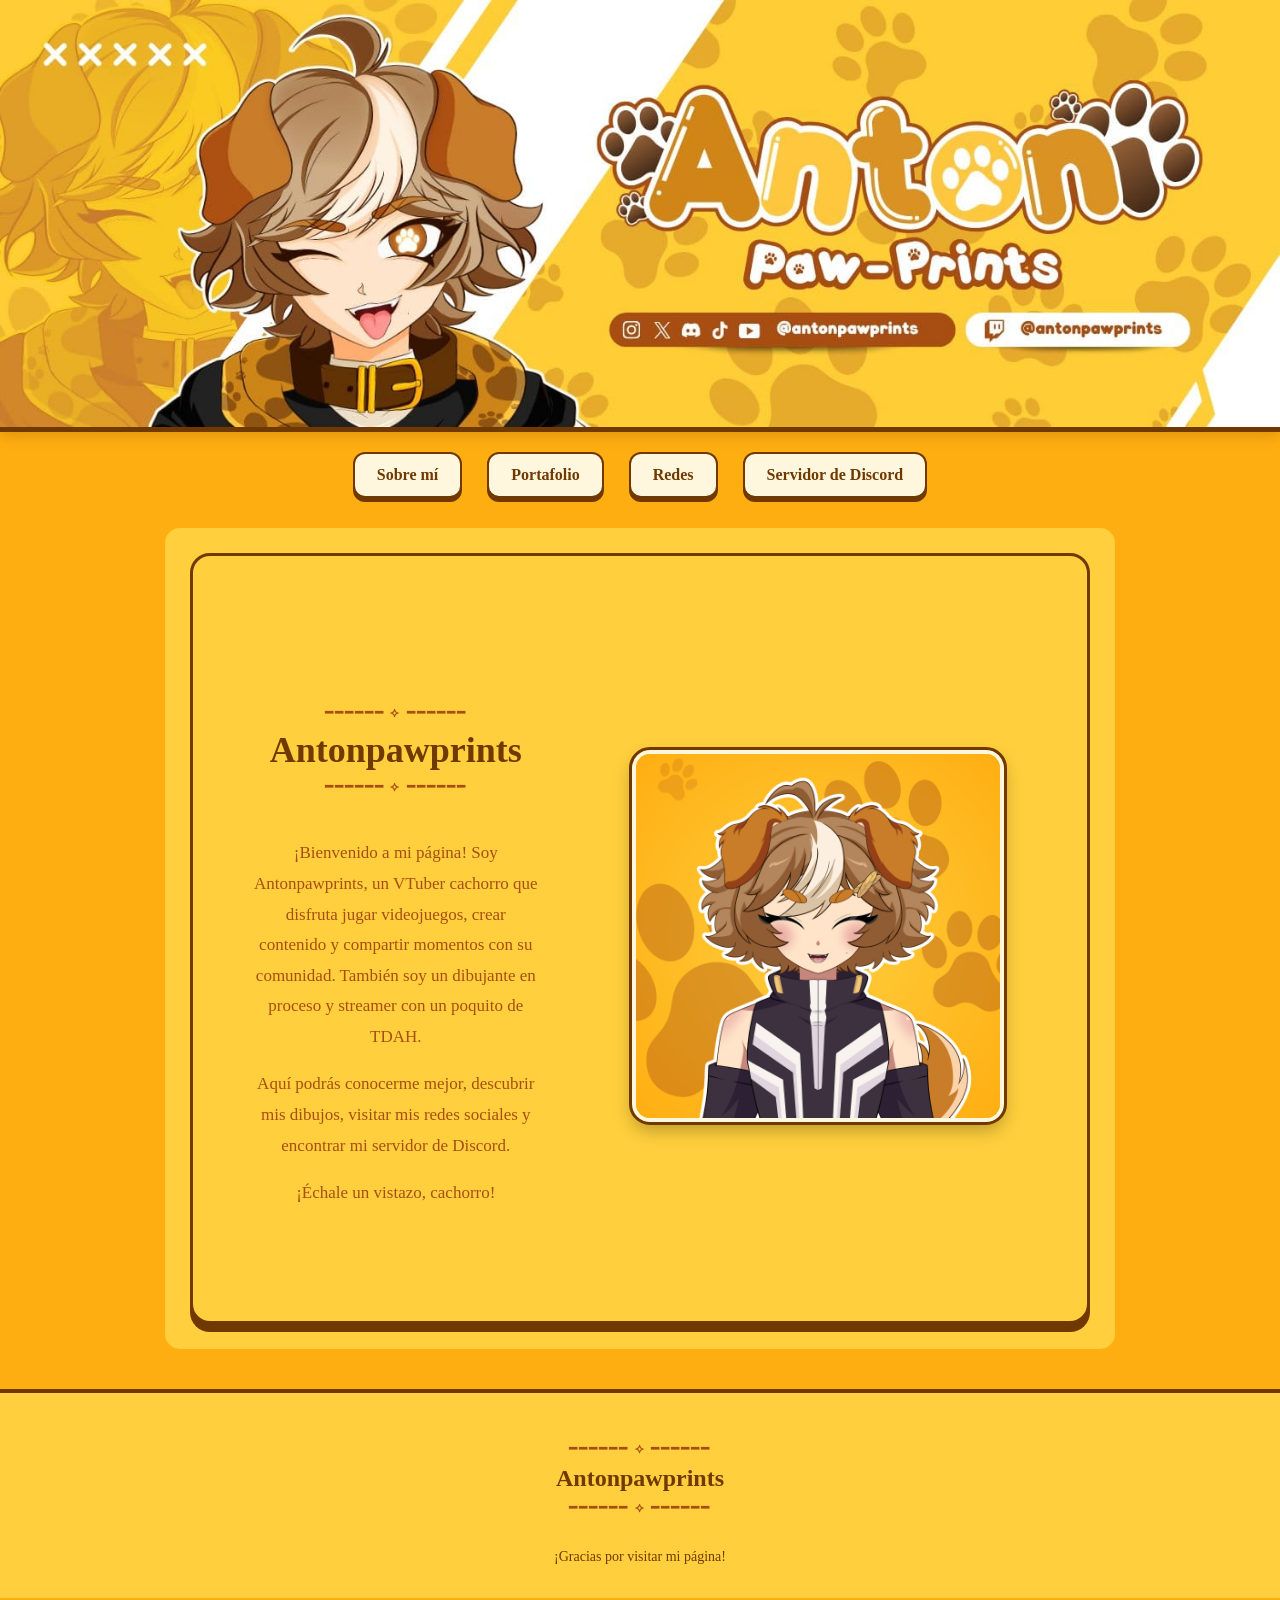
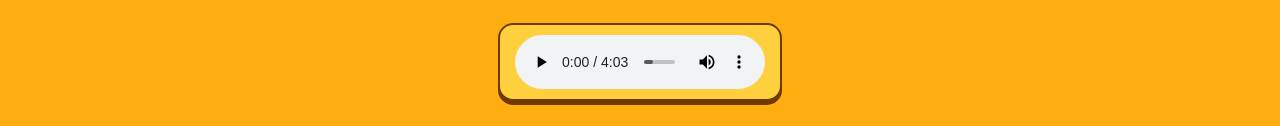
==== Inicio.html @ d08b6f0b "Rename index.html to Inicio.html" ====
<!DOCTYPE html>
<html lang="es">
<head>
    <meta charset="UTF-8">
    <meta name="viewport" content="width=device-width, initial-scale=1.0">
    <title>Antonpawprints | Inicio</title>
    <link rel="stylesheet" href="style.css">
</head>
<body>

    <header>
        <nav>
            <img src="Imagenes/banner.jpeg" alt="Banner principal">
            <a href="sobre-mi.html">Sobre mí</a>
            <a href="portafolio.html">Portafolio</a>
            <a href="redes.html">Redes</a>
            <a href="servidor-discord.html">Servidor de Discord</a>
        </nav>
    </header>

    <section id="inicio">

        <div class="presentacion">

            <div class="informacion">
                <h2>Antonpawprints</h2>

                <p>
                    ¡Bienvenido a mi página!
                    Soy Antonpawprints, un VTuber cachorro que disfruta
                    jugar videojuegos, crear contenido y compartir momentos
                    con su comunidad. También soy un dibujante en proceso
                    y streamer con un poquito de TDAH.
                </p>

                <p>
                    Aquí podrás conocerme mejor, descubrir mis dibujos,
                    visitar mis redes sociales y encontrar mi servidor
                    de Discord.
                </p>

                <p>
                    ¡Échale un vistazo, cachorro!
                </p>
            </div>

            <div class="imagen-principal">
                <img src="Imagenes/VTuber.jpg" alt="Modelo VTuber de Antonpawprints">
            </div>

        </div>

    </section>

    <footer>
    <h2>Antonpawprints</h2>
    <p>¡Gracias por visitar mi página!</p>
    </footer>

    <div class="reproductor">
        <audio controls loop>
            <source src="specialist(MP3_320K).mp3" type="audio/mpeg">
            Tu navegador no puede reproducir este audio.
        </audio>
    </div>

</body>
</html>
---- style.css ----
:root {
    --amarillo: #ffcf3d;
    --mostaza: #ffae11;
    --marron: #a84e13;
    --marron-oscuro: #6f3900;
    --crema: #fff7dd;
}

body {
    background-color: var(--mostaza);
    color: var(--marron-oscuro);
    margin: 0;
    padding: 0;
}

header {
    background-color: transparent;
    text-align: center;
    padding: 0;
}

header img {
    width: 100%;
    height: auto;
    object-fit: cover;
    display: block;
    border-bottom: 5px solid var(--marron-oscuro);
    box-shadow: 0 5px 12px rgba(111, 57, 0, 0.20);
}

header nav {
    display: flex;
    justify-content: center;
    align-items: center;
    flex-wrap: wrap;
    gap: 15px;
}

header nav a {
    display: inline-block;
    background-color: var(--crema);
    color: var(--marron-oscuro);
    border: 2px solid var(--marron-oscuro);
    border-radius: 12px;
    padding: 12px 22px;
    font-weight: bold;
    margin: 5px;
    text-decoration: none;
    box-shadow: 0 4px 0 var(--marron-oscuro);
    transition: all 0.25s ease;
}

header nav a:hover {
    background-color: var(--mostaza);
    color: var(--marron-oscuro);
    transform: translateY(-3px);
    box-shadow: 0 7px 0 var(--marron-oscuro);
}

section {
    background-color: var(--amarillo);
    margin: 25px auto;
    padding: 25px;
    max-width: 900px;
    border-radius: 15px;
}

section h2 {
    color: var(--marron-oscuro);
    text-align: center;
}

section p {
    color: var(--marron);
    line-height: 1.6;
    text-align: center;
}

h2 {
    position: relative;
    text-align: center;
    color: var(--marron-oscuro);
    padding: 15px 0;
}

h2::before,
h2::after {
    content: "━━━━━━ ⟡ ━━━━━━";
    display: block;
    color: var(--marron);
    font-size: 13px;
    letter-spacing: 2px;
    margin: 8px auto;
}

.introduccion {
    background-color: var(--amarillo);
    border: 3px solid var(--marron-oscuro);
    padding: 30px;
    border-radius: 22px;
    text-align: center;
    max-width: 700px;
    margin: 30px auto;
    box-shadow: 0 7px 0 var(--marron-oscuro);
    box-sizing: border-box;
}

#sobre-mi,
#portafolio,
#redes,
#servidor-discord {
    background-color: transparent;
}

/* Inicio */
.presentacion {
    border: 3px solid var(--marron-oscuro);
    display: flex;
    align-items: center;
    gap: 40px;
    min-height: 75vh;
    padding: 45px;
    background-color: var(--amarillo);
    border-radius: 20px;
    box-shadow: 0 8px 0 var(--marron-oscuro);
    position: relative;
    overflow: hidden;
}

.informacion {
    width: 40%;
    padding: 15px;
}

.informacion h2 {
    color: var(--marron-oscuro);
    font-size: 36px;
    margin-bottom: 20px;
}

.informacion p {
    color: var(--marron);
    font-size: 17px;
    line-height: 1.8;
    margin-bottom: 15px;
}

.imagen-principal {
    width: 60%;
    text-align: center;
    padding: 10px;
}

.imagen-principal img {
    width: 85%;
    height: auto;
    display: inline-block;
    border-radius: 18px;
    border: 4px solid var(--crema);
    outline: 3px solid var(--marron-oscuro);
    box-shadow: 0 8px 18px #00000044;
    transition: transform 0.3s ease;
}

.imagen-principal img:hover {
    transform: scale(1.02);
}

/*Sobre mí*/
#sobre-mi .introduccion {
    padding: 30px;
    background-color: var(--amarillo);
    border: 3px solid var(--marron-oscuro);
    border-radius: 22px;
    box-shadow: 0 7px 0 var(--marron-oscuro);
}

#sobre-mi .introduccion h2 {
    font-size: 30px;
    margin-bottom: 25px;
}

#sobre-mi .introduccion p {
    color: var(--marron-oscuro);
    font-size: 17px;
    line-height: 1.9;
    max-width: 600px;
    margin: 15px auto;
}

.introduccion img {
    display: block;
    width: 100%;
    max-width: 350px;
    height: auto;
    object-fit: contain;
    margin: 25px auto 10px;
    border: 4px solid var(--crema);
    border-radius: 15px;
    outline: 2px solid var(--marron-oscuro);
    box-shadow: 0 6px 14px rgba(111, 57, 0, 0.20);
}

#sobre-mi .horario {
    background-color: var(--amarillo);
    margin-top: 35px;
}

.horario {
    background-color: var(--amarillo);
    border: 3px solid var(--marron-oscuro);
    padding: 30px;
    border-radius: 20px;
    max-width: 700px;
    margin: 30px auto;
    text-align: center;
    box-shadow: 0 7px 0 var(--marron-oscuro);
}

.horario img {
    display: block;
    width: 100%;
    max-width: 700px;
    height: auto;
    margin: 15px auto 0;
    border: 3px solid var(--crema);
    border-radius: 12px;
    box-shadow: 0 5px 12px rgba(0, 0, 0, 0.15);
}

/*Portafolio*/
.comisiones {
    background-color: var(--amarillo);
    border: 3px solid var(--marron-oscuro);
    border-radius: 18px;
    padding: 25px;
    margin: 30px auto;
    text-align: center;
    max-width: 700px;
    box-shadow: 0 6px 0 var(--marron-oscuro);
}

.comisiones a {
    display: inline-block;
    background-color: var(--crema);
    color: var(--marron-oscuro);
    border: 3px solid var(--marron-oscuro);
    box-sizing: border-box;
    padding: 13px 28px;
    border-radius: 12px;
    font-weight: bold;
    text-decoration: none;
    box-shadow: 0 4px 0 var(--marron-oscuro);
    transition: all 0.25s ease;
}

.comisiones a:hover {
    background-color: var(--marron);
    color: var(--crema);
    transform: translateY(-3px);
    box-shadow: 0 7px 0 var(--marron-oscuro);
}

.galeria {
    display: grid;
    grid-template-columns: repeat(2, minmax(0, 280px));
    column-gap: 35px;
    row-gap: 30px;
    justify-content: center;
    width: 100%;
}

.obra {
    display: flex;
    flex-direction: column;
    align-items: center;
    text-align: center;
    background-color: var(--amarillo);
    padding: 18px;
    border-radius: 18px;
    border: 3px solid var(--marron-oscuro);
    box-sizing: border-box;
    width: 100%;
    min-width: 0;
    box-shadow: 0 5px 0 var(--marron-oscuro);
    transition: transform 0.25s ease, box-shadow 0.25s ease;
}

.obra:hover {
    transform: translateY(-4px);
    box-shadow: 0 9px 0 var(--marron-oscuro);
}

.obra h3 {
    color: var(--marron-oscuro);
    font-size: 19px;
    margin: 12px 0 5px;
    text-align: center;
}

.dibujo {
    width: 100%;
    max-width: 250px;
    height: 250px;
    box-sizing: border-box;
    overflow: hidden;
    display: flex;
    justify-content: center;
    align-items: center;
    background-color: var(--crema);
    border: 2px solid var(--marron-oscuro);
    border-radius: 14px;
    padding: 10px;
}

.dibujo-rectangular {
    width: 100%;
    max-width: 250px;
    height: 350px;
    margin: 0 auto;
}

.dibujo img {
    width: 100%;
    height: 100%;
    object-fit: contain;
}

/* Redes sociales */
.redes {
    display: grid;
    grid-template-columns: repeat(2, 1fr);
    gap: 30px;
    max-width: 700px;
    margin: 35px auto;
}

.red-social {
    background-color: var(--amarillo);
    border: 3px solid var(--marron-oscuro);
    padding: 25px;
    border-radius: 20px;
    display: flex;
    flex-direction: column;
    align-items: center;
    text-align: center;
    gap: 12px;
    height: 320px;
    box-sizing: border-box;
    box-shadow: 0 6px 0 var(--marron-oscuro);
    transition: transform 0.25s ease, box-shadow 0.25s ease;
}

.red-social:hover {
    transform: translateY(-5px);
    box-shadow: 0 11px 0 var(--marron-oscuro);
}

.red-social h3 {
    color: var(--marron-oscuro);
    font-size: 21px;
    margin: 5px 0;
}

.red-social p {
    min-height: 75px;
    margin: 0;
    color: var(--marron);
    line-height: 1.6;
}

.red-social a {
    display: inline-block;
    background-color: var(--crema);
    color: var(--marron-oscuro);
    border: 2px solid var(--marron-oscuro);
    padding: 11px 20px;
    border-radius: 12px;
    font-weight: bold;
    transition: all 0.25s ease;
    margin-top: 5px;
    max-width: 100%;
    box-sizing: border-box;
    text-decoration: none;
    box-shadow: 0 3px 0 var(--marron-oscuro);
}

.red-social a:hover {
    background-color: var(--marron);
    color: var(--crema);
    transform: translateY(-2px);
    box-shadow: 0 5px 0 var(--marron-oscuro);
}

.red-social img {
    width: 75px;
    height: 75px;
    object-fit: contain;
    display: block;
    margin: 0 auto;
    flex-shrink: 0;
}

/*Servidor de Discord*/
.discord-enlace {
    display: block;
    background-color: var(--amarillo);
    border: 3px solid var(--marron-oscuro);
    padding: 30px;
    border-radius: 22px;
    width: 100%;
    max-width: 700px;
    box-sizing: border-box;
    margin: 40px auto 30px;
    text-align: center;
    box-shadow: 0 7px 0 var(--marron-oscuro);
}

.discord-enlace a {
    display: inline-block;
    background-color: var(--crema);
    color: var(--marron-oscuro);
    border: 3px solid var(--marron-oscuro);
    box-sizing: border-box;
    padding: 13px 28px;
    border-radius: 12px;
    font-weight: bold;
    transition: all 0.25s ease;
    text-decoration: none;
    box-shadow: 0 4px 0 var(--marron-oscuro);
}

.discord-enlace a:hover {
    background-color: var(--marron);
    color: var(--crema);
    transform: translateY(-3px);
    box-shadow: 0 7px 0 var(--marron-oscuro);
}

/* Pie de página */
footer {
    background-color: var(--amarillo);
    border-top: 4px solid var(--marron-oscuro);
    padding: 25px 15px;
    margin-top: 40px;
    text-align: center;
}

footer h2 {
    margin: 0 0 10px;
}

footer p {
    color: var(--marron-oscuro);
    font-size: 14px;
    margin: 8px 0;
}

/* Reproductor de música */
.reproductor {
    background-color: var(--amarillo);
    border: 2px solid var(--marron-oscuro);
    border-radius: 15px;
    padding: 10px 15px;
    width: fit-content;
    max-width: 90%;
    margin: 25px auto;
    box-shadow: 0 4px 0 var(--marron-oscuro);
}

.reproductor audio {
    display: block;
    width: 250px;
    max-width: 100%;
}

/*Adaptación a celular*/
@media (max-width: 600px) {
    header {
        padding: 0;
    }

    header nav {
        gap: 10px;
        padding: 15px 8px;
    }

    header nav a {
        margin: 3px;
        padding: 10px 14px;
        font-size: 14px;
    }

    section {
        width: 95%;
        max-width: 100%;
        box-sizing: border-box;
        padding: 15px;
        margin: 15px auto;
    }

    .introduccion {
        width: 100%;
        max-width: 100%;
        box-sizing: border-box;
        padding: 15px;
    }

    .introduccion h2 {
        font-size: 20px;
    }

    .introduccion p {
        font-size: 15px;
    }

    .introduccion img {
        max-width: 100%;
    }

    .presentacion {
        flex-direction: column;
        min-height: auto;
        padding: 22px 16px;
        gap: 20px;
        border-radius: 16px;
    }

    .informacion {
        width: 100%;
        padding: 5px;
    }

    .informacion h2 {
        font-size: 27px;
    }

    .informacion p {
        font-size: 15px;
    }

    .imagen-principal {
        width: 100%;
        padding: 5px;
    }

    .imagen-principal img {
        width: 90%;
        border-radius: 14px;
    }

    .galeria {
        grid-template-columns: minmax(0, 250px);
        gap: 20px;
    }

    .dibujo {
        width: 100%;
    }

    .dibujo-rectangular {
        width: 100%;
    }

    .redes {
        grid-template-columns: 1fr;
        gap: 20px;
    }

    .red-social {
        width: 100%;
        box-sizing: border-box;
    }

    .discord-enlace {
        padding: 20px;
    }
}
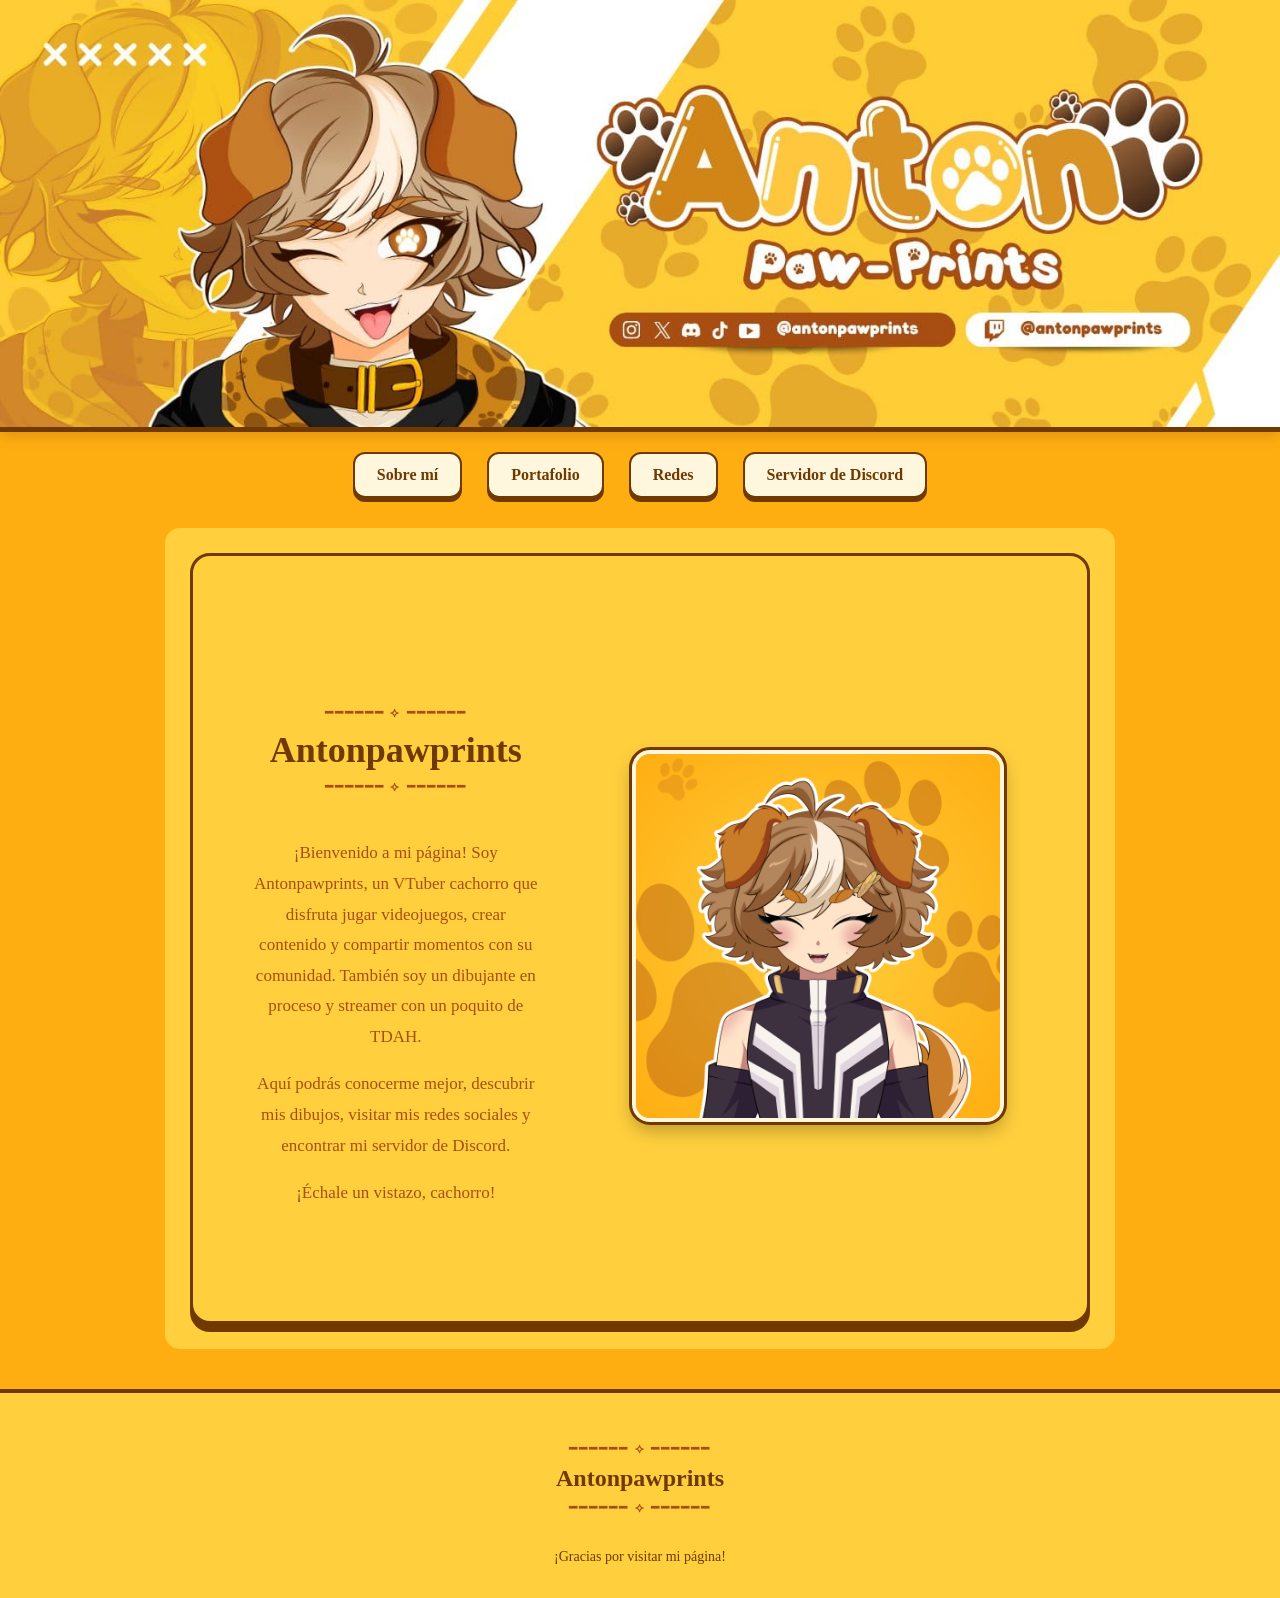
==== commit 33e7e43d: "Update Inicio.html V1.1" ====
--- a/Inicio.html
+++ b/Inicio.html
@@ -11,10 +11,10 @@
     <header>
         <nav>
             <img src="Imagenes/banner.jpeg" alt="Banner principal">
-            <a href="sobre-mi.html">Sobre mí</a>
-            <a href="portafolio.html">Portafolio</a>
-            <a href="redes.html">Redes</a>
-            <a href="servidor-discord.html">Servidor de Discord</a>
+            <a href="sobre-mi.html" target="_parent">Sobre mí</a>
+            <a href="portafolio.html" target="_parent">Portafolio</a>
+            <a href="redes.html" target="_parent">Redes</a>
+            <a href="servidor-discord.html" target="_parent">Servidor de Discord</a>
         </nav>
     </header>
 
@@ -53,16 +53,9 @@
     </section>
 
     <footer>
-    <h2>Antonpawprints</h2>
-    <p>¡Gracias por visitar mi página!</p>
+        <h2>Antonpawprints</h2>
+        <p>¡Gracias por visitar mi página!</p>
     </footer>
-
-    <div class="reproductor">
-        <audio controls loop>
-            <source src="specialist(MP3_320K).mp3" type="audio/mpeg">
-            Tu navegador no puede reproducir este audio.
-        </audio>
-    </div>
 
 </body>
 </html>
